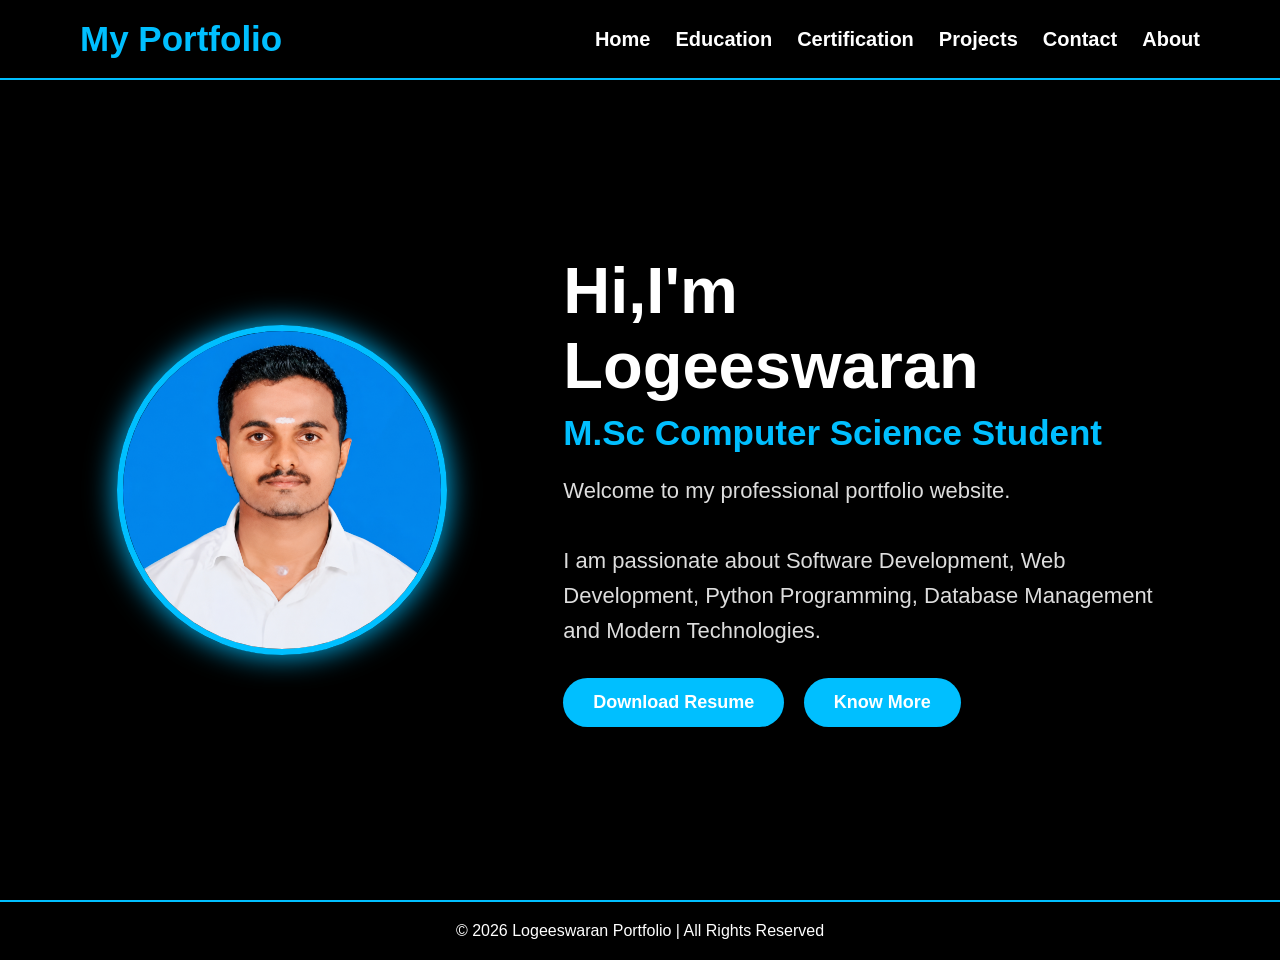
==== index.html @ 0de4e989 "My new project" ====
<!DOCTYPE html>
<html lang="en">
<head>
    <meta charset="UTF-8">
    <meta name="viewport" content="width=device-width, initial-scale=1.0">
    <title>Logeeswaran Portfolio</title>
    <link rel="stylesheet" href="style.css">
</head>
<body>

<header>

    <div class="logo">
        My Portfolio
    </div>

    <nav>
        <a href="index.html">Home</a>
        <a href="education.html">Education</a>
        <a href="certification.html">Certification</a>
        <a href="project.html">Projects</a>
        <a href="contact.html">Contact</a>
        <a href="about.html">About</a>
    </nav>

</header>

<section class="hero">

    <img src="profile.png" alt="Profile Photo">

    <div class="hero-content">

        <h1>Hi,I'm Logeeswaran</h1>

        <h2>M.Sc Computer Science Student</h2>

        <p>
            Welcome to my professional portfolio website.<br><br>

            I am passionate about Software Development,
            Web Development, Python Programming,
            Database Management and Modern Technologies.
        </p>

        <a href="Logeeswaran_Resume.pdf" class="btn" download>
            Download Resume
        </a>

        <a href="about.html" class="btn">
            Know More
        </a>

    </div>

</section>

<footer>

© 2026 Logeeswaran Portfolio | All Rights Reserved

</footer>

</body>
</html>
---- style.css ----
/* ===== RESET ===== */
*{
    margin:0;
    padding:0;
    box-sizing:border-box;
    scroll-behavior:smooth;
}

body{
    font-family:"Arial Narrow",Tahoma,Arial,sans-serif;
    background:#000;
    color:#fff;
}

/* ===== HEADER ===== */

header{
    position:fixed;
    top:0;
    left:0;
    width:100%;
    height:80px;
    background:#000;
    display:flex;
    justify-content:space-between;
    align-items:center;
    padding:0 80px;
    z-index:1000;
    border-bottom:2px solid #00BFFF;
}

.logo{
    font-size:35px;
    color:#00BFFF;
    font-weight:bold;
}

nav{
    display:flex;
    gap:25px;
}

nav a{
    color:white;
    text-decoration:none;
    font-size:20px;
    font-weight:bold;
    transition:.3s;
}

nav a:hover{
    color:#00BFFF;
}

/* ===== HOME ===== */

.hero{
    width:100%;
    height:100vh;
    display:flex;
    justify-content:space-evenly;
    align-items:center;
    padding-top:80px;
}

.hero img{
    width:330px;
    height:330px;
    border-radius:50%;
    object-fit:cover;
    border:6px solid #00BFFF;
    box-shadow:0 0 30px #00BFFF;
}

.hero-content{
    max-width:600px;
}

.hero-content h1{
    font-size:65px;
    margin-bottom:10px;
}

.hero-content h2{
    color:#00BFFF;
    font-size:35px;
    margin-bottom:20px;
}

.hero-content p{
    font-size:22px;
    line-height:35px;
    color:#ddd;
}

.btn{
    display:inline-block;
    margin-top:30px;
    margin-right:15px;
    padding:14px 30px;
    background:#00BFFF;
    color:white;
    text-decoration:none;
    border-radius:30px;
    font-size:18px;
    font-weight:bold;
    transition:.3s;
}

.btn:hover{
    background:white;
    color:#000;
}

/* ===== COMMON PAGE ===== */

.container{
    width:90%;
    margin:120px auto;
}

.title{
    text-align:center;
    font-size:45px;
    color:#00BFFF;
    margin-bottom:40px;
}

.cards{
    display:flex;
    justify-content:center;
    flex-wrap:wrap;
    gap:30px;
}

.card{
    width:300px;
    background:#111;
    border-radius:15px;
    overflow:hidden;
    box-shadow:0 0 20px rgba(0,191,255,.3);
    transition:.3s;
}

.card:hover{
    transform:translateY(-8px);
}

.card img{
    width:100%;
    height:220px;
    object-fit:cover;
}

.card h3{
    text-align:center;
    color:#00BFFF;
    margin:15px;
}

.card p{
    text-align:center;
    padding:0 15px 20px;
    color:#ddd;
}

/* ===== CONTACT ===== */

.contact-box{
    width:650px;
    margin:auto;
    background:#111;
    padding:35px;
    border-radius:15px;
    box-shadow:0 0 20px rgba(0,191,255,.3);
}

.contact-box h2{
    text-align:center;
    color:#00BFFF;
    margin-bottom:20px;
}

.contact-box p{
    margin:18px 0;
    font-size:20px;
}

.contact-box a{
    color:#00BFFF;
    text-decoration:none;
}

.contact-box a:hover{
    text-decoration:underline;
}

/* ===== FOOTER ===== */

footer{
    background:#000;
    color:white;
    text-align:center;
    padding:20px;
    border-top:2px solid #00BFFF;
}
/* ===== WELCOME PAGE ===== */

.welcome{
    height:100vh;
    background:linear-gradient(135deg,#000,#0A192F,#112240);
    display:flex;
    flex-direction:column;
    justify-content:center;
    align-items:center;
    text-align:center;
    color:white;
}

.welcome h3{
    font-size:28px;
    color:#00BFFF;
    margin-bottom:10px;
}

.welcome h1{
    font-size:65px;
    margin-bottom:20px;
}

.welcome p{
    font-size:22px;
    color:#ddd;
    margin-bottom:40px;
}

.welcome .btn{
    padding:15px 35px;
    font-size:20px;
}
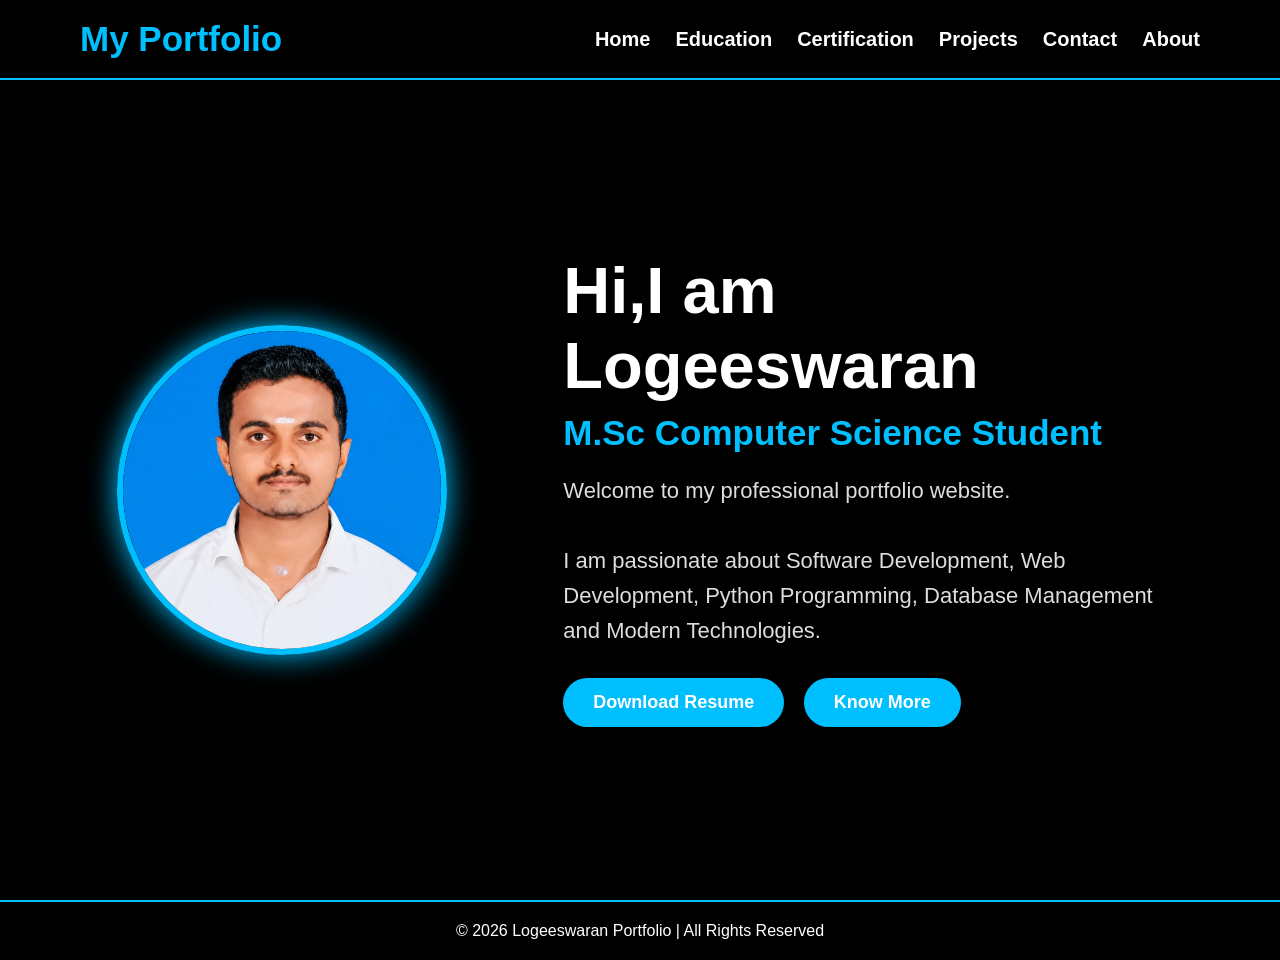
==== commit 86f8b1fd: "Modified" ====
--- a/index.html
+++ b/index.html
@@ -3,7 +3,7 @@
 <head>
     <meta charset="UTF-8">
     <meta name="viewport" content="width=device-width, initial-scale=1.0">
-    <title>Logeeswaran Portfolio</title>
+    <title>Portfolio</title>
     <link rel="stylesheet" href="style.css">
 </head>
 <body>
@@ -31,7 +31,7 @@
 
     <div class="hero-content">
 
-        <h1>Hi,I'm Logeeswaran</h1>
+        <h1>Hi,I am Logeeswaran</h1>
 
         <h2>M.Sc Computer Science Student</h2>
 
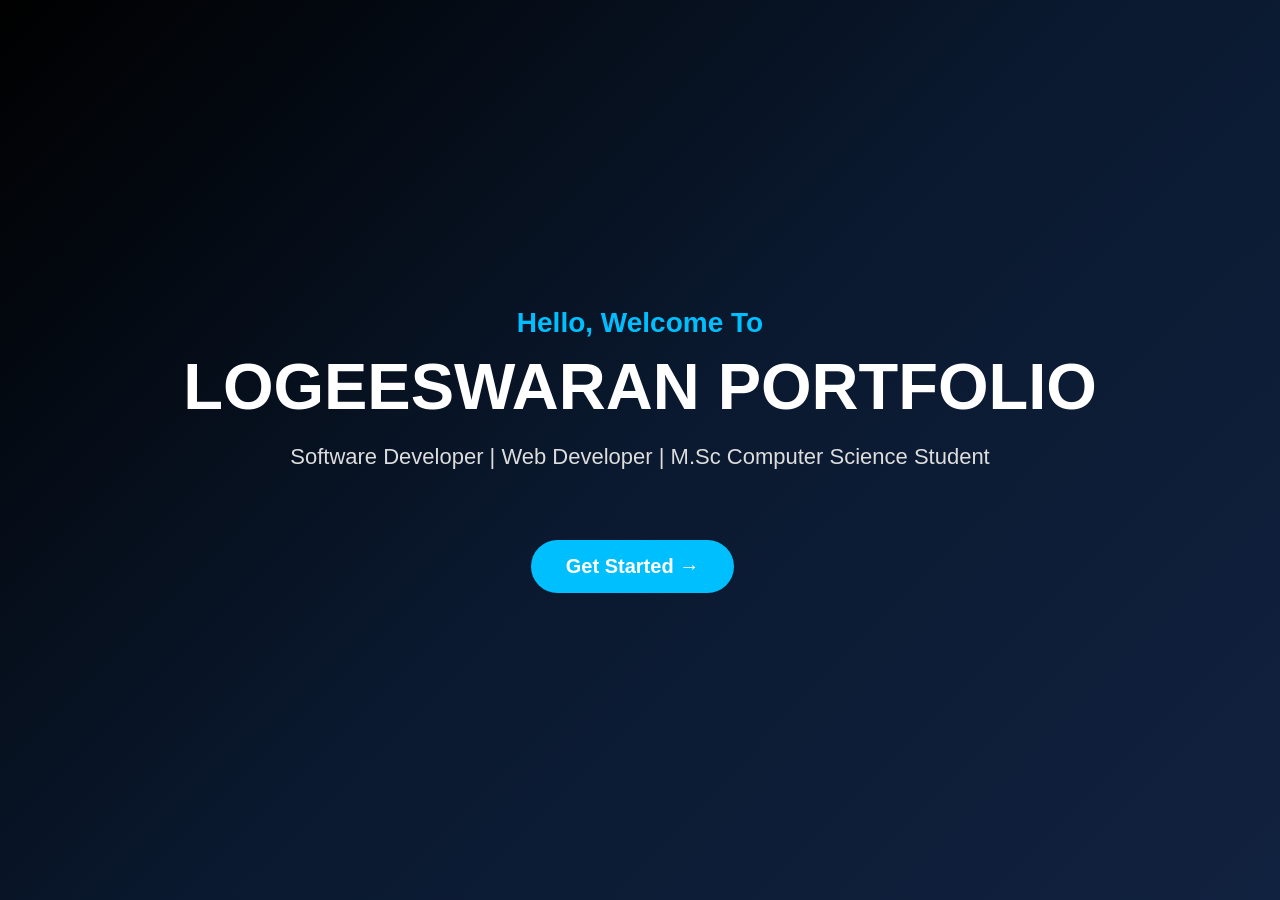
==== commit f9eb1bc2: "Update link in index.html to point to home.html" ====
--- a/index.html
+++ b/index.html
@@ -1,65 +1,29 @@
 <!DOCTYPE html>
 <html lang="en">
 <head>
-    <meta charset="UTF-8">
-    <meta name="viewport" content="width=device-width, initial-scale=1.0">
-    <title>Portfolio</title>
-    <link rel="stylesheet" href="style.css">
+<meta charset="UTF-8">
+<meta name="viewport" content="width=device-width, initial-scale=1.0">
+<title>Welcome | Logeeswaran Portfolio</title>
+<link rel="stylesheet" href="style.css">
 </head>
+
 <body>
 
-<header>
+<section class="welcome">
 
-    <div class="logo">
-        My Portfolio
-    </div>
+    <h3>Hello, Welcome To</h3>
 
-    <nav>
-        <a href="index.html">Home</a>
-        <a href="education.html">Education</a>
-        <a href="certification.html">Certification</a>
-        <a href="project.html">Projects</a>
-        <a href="contact.html">Contact</a>
-        <a href="about.html">About</a>
-    </nav>
+    <h1>LOGEESWARAN PORTFOLIO</h1>
 
-</header>
+    <p>
+        Software Developer | Web Developer | M.Sc Computer Science Student
+    </p>
 
-<section class="hero">
-
-    <img src="profile.png" alt="Profile Photo">
-
-    <div class="hero-content">
-
-        <h1>Hi,I am Logeeswaran</h1>
-
-        <h2>M.Sc Computer Science Student</h2>
-
-        <p>
-            Welcome to my professional portfolio website.<br><br>
-
-            I am passionate about Software Development,
-            Web Development, Python Programming,
-            Database Management and Modern Technologies.
-        </p>
-
-        <a href="Logeeswaran_Resume.pdf" class="btn" download>
-            Download Resume
-        </a>
-
-        <a href="about.html" class="btn">
-            Know More
-        </a>
-
-    </div>
+    <a href="home.html" class="btn">
+        Get Started →
+    </a>
 
 </section>
 
-<footer>
-
-© 2026 Logeeswaran Portfolio | All Rights Reserved
-
-</footer>
-
 </body>
-</html>+</html>
